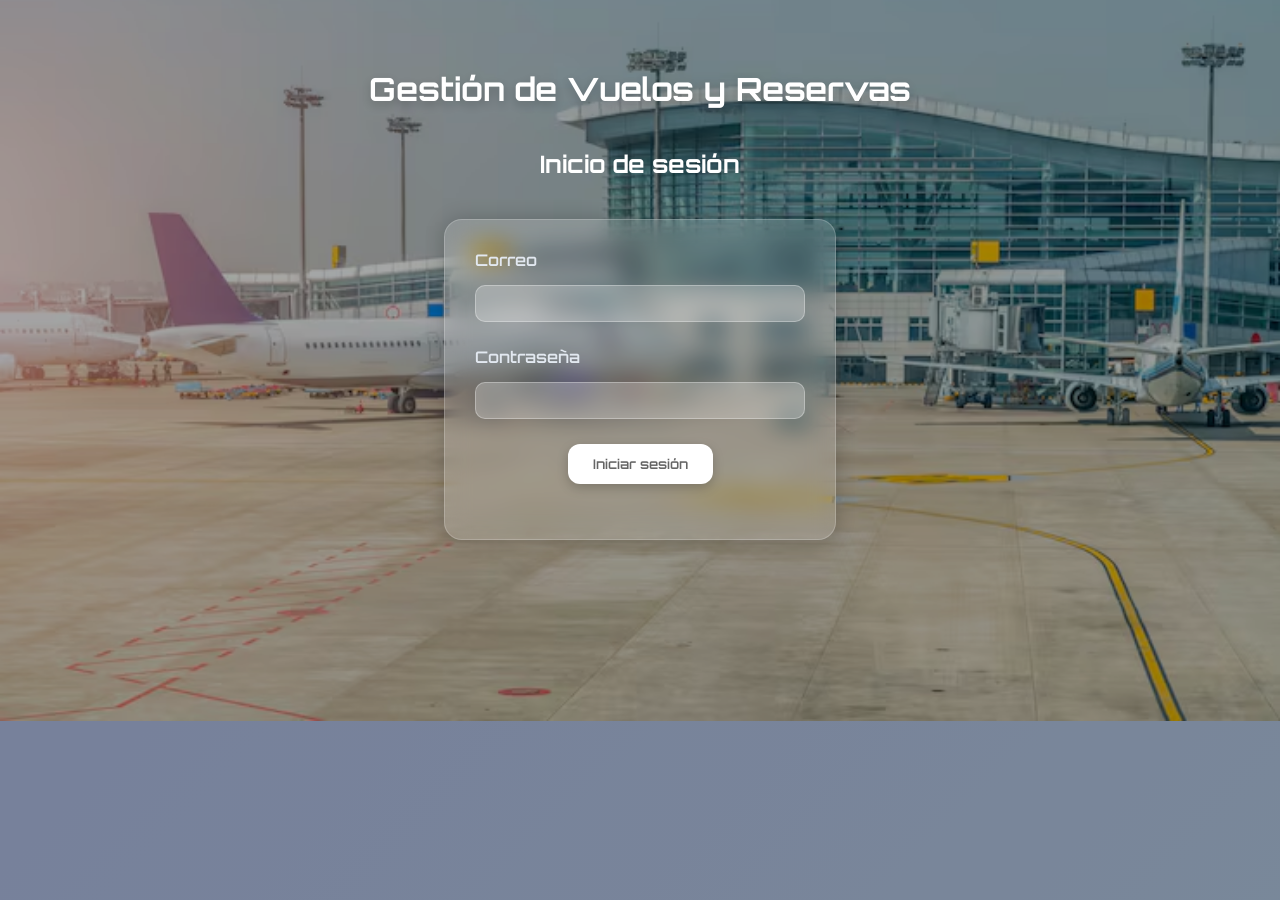
==== front/gestor/dashboard.html @ 474c813d "Se crearon todos los archivos necesarios para el frontend" ====
<!DOCTYPE html>
<html lang="es">
<head>
    <meta charset="UTF-8">
    <meta name="viewport" content="width=device-width, initial-scale=1">
    <title>Dashboard - Gestión de Vuelos y Reservas</title>
    <link rel="stylesheet" href="css/styles.css">
    <link rel="icon" type="image/png" href="../resources/plane.png">
</head>
<body>
    <h1>Dashboard</h1>
    <button id="logoutBtn">Cerrar sesión</button>
    <div id="content"></div>
    <script type="module" src="js/dashboard.js"></script>
</body>
</html>
---- front/gestor/css/styles.css ----
@import url('https://fonts.googleapis.com/css2?family=Orbitron:wght@400..900&display=swap');

body {
    font-family: "Orbitron", sans-serif;

    background-image: 
        url("../resources/aeropuerto.jpg"),
        linear-gradient(135deg, #aeaaf1, #c0e3e9);

    background-size: cover, 400% 400%;
    background-position: center, center;
    background-repeat: no-repeat;

    animation: gradientMove 12s ease infinite;

    display: flex;
    flex-direction: column;
    align-items: center;
    padding: 40px;
    color: #fff;
    position: relative;
}

body::before {
    content: "";
    position: fixed;
    inset: 0;
    background: rgba(0, 0, 0, 0.35);
    z-index: -1;
}

@keyframes gradientMove {
    0% { background-position: 0% 50%; }
    50% { background-position: 100% 50%; }
    100% { background-position: 0% 50%; }
}

h1 {
    margin-bottom: 20px;
    text-shadow: 0 4px 10px rgba(0,0,0,0.2);
}

/* Ajuste para el formulario con id loginForm */
.login-form {
    background: rgba(255, 255, 255, 0.15);
    backdrop-filter: blur(12px);
    padding: 30px;
    border-radius: 18px;
    width: 330px;
    display: flex;
    flex-direction: column;
    gap: 25px;
    box-shadow: 0 0 20px rgba(0,0,0,0.2);
    border: 1px solid rgba(255,255,255,0.2);
    transform: translateY(0);
    animation: fadeUp 0.9s ease forwards;
}

@keyframes fadeUp {
    from { opacity: 0; transform: translateY(20px); }
    to   { opacity: 1; transform: translateY(0); }
}

/* Estilizado las dos columnas de etiqueta e input en forma vertical */
.form-grid {
    display: grid;
    grid-template-columns: 1fr; /* Una columna para etiqueta y abajo input */
    gap: 15px;
}

.form-grid label {
    font-weight: 600;
    color: #e2e8f0;
}

.form-grid input {
    padding: 10px;
    border-radius: 10px;
    border: 1px solid rgba(255,255,255,0.3);
    background: rgba(255,255,255,0.25);
    color: #fff;
    transition: 0.3s;
}

.form-grid input:focus {
    outline: none;
    border-color: #fff;
    background: rgba(255,255,255,0.4);
    box-shadow: 0 0 10px rgba(255,255,255,0.3);
}

.btn-container {
    display: flex;
    justify-content: center;
}

button {
    font-family: "Orbitron", sans-serif;
    padding: 12px 25px;
    border: none;
    border-radius: 12px;
    font-weight: 600;
    background: #fff;
    color: #0000009a;
    cursor: pointer;
    transition: 0.25s;
    box-shadow: 0px 4px 12px rgba(0,0,0,0.2);
}

button:hover {
    background: #e0e7ff;
    transform: scale(1.05);
}

button:active {
    transform: scale(0.97);
}

/* Mensaje de error */
#error-message {
    margin-top: -15px;
    font-weight: 600;
    font-size: 0.9rem;
}
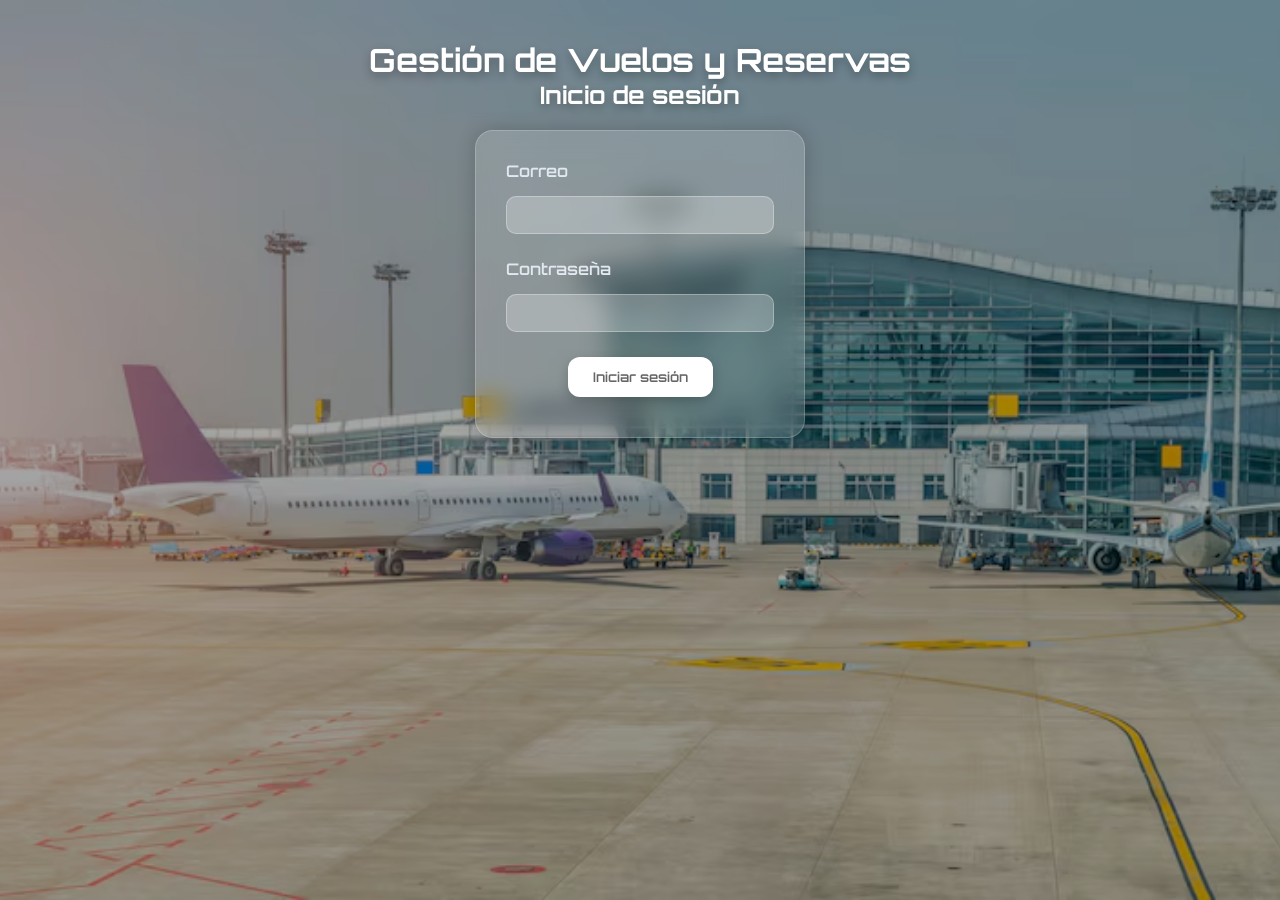
==== commit f3ffa1c7: "Se corrigieron varios aspectos del dashboard, como su aspecto, funcionamiento y organización" ====
--- a/front/gestor/dashboard.html
+++ b/front/gestor/dashboard.html
@@ -5,12 +5,32 @@
     <meta name="viewport" content="width=device-width, initial-scale=1">
     <title>Dashboard - Gestión de Vuelos y Reservas</title>
     <link rel="stylesheet" href="css/styles.css">
-    <link rel="icon" type="image/png" href="../resources/plane.png">
+    <link rel="icon" type="image/png" href="resources/plane.png">
 </head>
-<body>
-    <h1>Dashboard</h1>
-    <button id="logoutBtn">Cerrar sesión</button>
-    <div id="content"></div>
+<body class="dashboard-body">
+    <!-- Header -->
+    <header class="dashboard-header">
+        <div class="header-content">
+            <h1>✈️ Sistema de Gestión de Vuelos</h1>
+            <div class="user-info">
+                <span id="userRole" class="user-role"></span>
+                <button id="logoutBtn" class="btn-logout">Cerrar sesión</button>
+            </div>
+        </div>
+    </header>
+
+    <!-- Navigation Tabs -->
+    <nav class="dashboard-nav" id="dashboardNav">
+        <!-- Se llenará dinámicamente según el rol -->
+    </nav>
+
+    <!-- Main Content Area -->
+    <main class="dashboard-main">
+        <div id="content" class="content-area">
+            <!-- Se llenará dinámicamente -->
+        </div>
+    </main>
+
     <script type="module" src="js/dashboard.js"></script>
 </body>
 </html>
--- a/front/gestor/css/styles.css
+++ b/front/gestor/css/styles.css
@@ -1,24 +1,28 @@
 @import url('https://fonts.googleapis.com/css2?family=Orbitron:wght@400..900&display=swap');
+
+/* ========== ESTILOS GENERALES ========== */
+* {
+    margin: 0;
+    padding: 0;
+    box-sizing: border-box;
+}
 
 body {
     font-family: "Orbitron", sans-serif;
-
     background-image: 
         url("../resources/aeropuerto.jpg"),
         linear-gradient(135deg, #aeaaf1, #c0e3e9);
-
     background-size: cover, 400% 400%;
     background-position: center, center;
     background-repeat: no-repeat;
-
     animation: gradientMove 12s ease infinite;
-
     display: flex;
     flex-direction: column;
     align-items: center;
     padding: 40px;
     color: #fff;
     position: relative;
+    min-height: 100vh;
 }
 
 body::before {
@@ -35,12 +39,11 @@
     100% { background-position: 0% 50%; }
 }
 
-h1 {
-    margin-bottom: 20px;
-    text-shadow: 0 4px 10px rgba(0,0,0,0.2);
-}
-
-/* Ajuste para el formulario con id loginForm */
+h1, h2 {
+    text-shadow: 0 4px 10px rgba(0,0,0,0.3);
+}
+
+/* ========== LOGIN FORM ========== */
 .login-form {
     background: rgba(255, 255, 255, 0.15);
     backdrop-filter: blur(12px);
@@ -52,7 +55,6 @@
     gap: 25px;
     box-shadow: 0 0 20px rgba(0,0,0,0.2);
     border: 1px solid rgba(255,255,255,0.2);
-    transform: translateY(0);
     animation: fadeUp 0.9s ease forwards;
 }
 
@@ -61,10 +63,9 @@
     to   { opacity: 1; transform: translateY(0); }
 }
 
-/* Estilizado las dos columnas de etiqueta e input en forma vertical */
 .form-grid {
     display: grid;
-    grid-template-columns: 1fr; /* Una columna para etiqueta y abajo input */
+    grid-template-columns: 1fr;
     gap: 15px;
 }
 
@@ -73,25 +74,34 @@
     color: #e2e8f0;
 }
 
-.form-grid input {
+.form-grid input,
+.form-grid select {
     padding: 10px;
     border-radius: 10px;
     border: 1px solid rgba(255,255,255,0.3);
     background: rgba(255,255,255,0.25);
     color: #fff;
     transition: 0.3s;
-}
-
-.form-grid input:focus {
+    font-family: "Orbitron", sans-serif;
+}
+
+.form-grid input:focus,
+.form-grid select:focus {
     outline: none;
     border-color: #fff;
     background: rgba(255,255,255,0.4);
     box-shadow: 0 0 10px rgba(255,255,255,0.3);
 }
 
+.form-grid select option {
+    background: #2d3748;
+    color: #fff;
+}
+
 .btn-container {
     display: flex;
     justify-content: center;
+    gap: 10px;
 }
 
 button {
@@ -116,9 +126,344 @@
     transform: scale(0.97);
 }
 
-/* Mensaje de error */
 #error-message {
     margin-top: -15px;
     font-weight: 600;
     font-size: 0.9rem;
-}
+    color: #ff6b6b;
+}
+
+/* ========== DASHBOARD STYLES ========== */
+.dashboard-body {
+    padding: 0;
+    align-items: stretch;
+}
+
+.dashboard-header {
+    width: 100%;
+    background: rgba(255, 255, 255, 0.1);
+    backdrop-filter: blur(15px);
+    border-bottom: 1px solid rgba(255, 255, 255, 0.2);
+    padding: 20px 40px;
+}
+
+.header-content {
+    max-width: 1400px;
+    margin: 0 auto;
+    display: flex;
+    justify-content: space-between;
+    align-items: center;
+}
+
+.header-content h1 {
+    font-size: 1.8rem;
+    margin: 0;
+}
+
+.user-info {
+    display: flex;
+    align-items: center;
+    gap: 20px;
+}
+
+.user-role {
+    background: rgba(255, 255, 255, 0.2);
+    padding: 8px 16px;
+    border-radius: 20px;
+    font-size: 0.9rem;
+    font-weight: 600;
+}
+
+.btn-logout {
+    background: rgba(255, 100, 100, 0.8);
+    color: #fff;
+}
+
+.btn-logout:hover {
+    background: rgba(255, 100, 100, 1);
+}
+
+/* ========== NAVIGATION TABS ========== */
+.dashboard-nav {
+    width: 100%;
+    background: rgba(255, 255, 255, 0.05);
+    backdrop-filter: blur(10px);
+    border-bottom: 1px solid rgba(255, 255, 255, 0.1);
+    padding: 0 40px;
+}
+
+.nav-tabs {
+    max-width: 1400px;
+    margin: 0 auto;
+    display: flex;
+    gap: 5px;
+    list-style: none;
+}
+
+.nav-tab {
+    padding: 15px 25px;
+    cursor: pointer;
+    transition: 0.3s;
+    border-bottom: 3px solid transparent;
+    font-weight: 600;
+}
+
+.nav-tab:hover {
+    background: rgba(255, 255, 255, 0.1);
+}
+
+.nav-tab.active {
+    background: rgba(255, 255, 255, 0.15);
+    border-bottom-color: #fff;
+}
+
+/* ========== MAIN CONTENT ========== */
+.dashboard-main {
+    width: 100%;
+    flex: 1;
+    padding: 40px;
+}
+
+.content-area {
+    max-width: 1400px;
+    margin: 0 auto;
+    background: rgba(255, 255, 255, 0.1);
+    backdrop-filter: blur(12px);
+    border-radius: 18px;
+    padding: 30px;
+    box-shadow: 0 0 30px rgba(0,0,0,0.2);
+    border: 1px solid rgba(255,255,255,0.2);
+}
+
+.section-header {
+    display: flex;
+    justify-content: space-between;
+    align-items: center;
+    margin-bottom: 25px;
+}
+
+.section-header h2 {
+    margin: 0;
+}
+
+.btn-primary {
+    background: rgba(100, 200, 255, 0.9);
+    color: #fff;
+}
+
+.btn-primary:hover {
+    background: rgba(100, 200, 255, 1);
+}
+
+.btn-secondary {
+    background: rgba(150, 150, 150, 0.8);
+    color: #fff;
+}
+
+.btn-secondary:hover {
+    background: rgba(150, 150, 150, 1);
+}
+
+.btn-danger {
+    background: rgba(255, 100, 100, 0.8);
+    color: #fff;
+    padding: 8px 16px;
+    font-size: 0.85rem;
+}
+
+.btn-danger:hover {
+    background: rgba(255, 100, 100, 1);
+}
+
+.btn-success {
+    background: rgba(100, 200, 100, 0.8);
+    color: #fff;
+    padding: 8px 16px;
+    font-size: 0.85rem;
+}
+
+.btn-success:hover {
+    background: rgba(100, 200, 100, 1);
+}
+
+.btn-small {
+    padding: 6px 12px;
+    font-size: 0.8rem;
+}
+
+/* ========== TABLES ========== */
+.table-container {
+    overflow-x: auto;
+    margin-top: 20px;
+}
+
+table {
+    width: 100%;
+    border-collapse: collapse;
+    background: rgba(255, 255, 255, 0.05);
+    border-radius: 12px;
+    overflow: hidden;
+}
+
+thead {
+    background: rgba(0, 0, 0, 0.3);
+}
+
+th, td {
+    padding: 15px;
+    text-align: left;
+    border-bottom: 1px solid rgba(255, 255, 255, 0.1);
+}
+
+th {
+    font-weight: 700;
+    text-transform: uppercase;
+    font-size: 0.85rem;
+    letter-spacing: 0.5px;
+}
+
+tbody tr {
+    transition: 0.2s;
+}
+
+tbody tr:hover {
+    background: rgba(255, 255, 255, 0.1);
+}
+
+.actions {
+    display: flex;
+    gap: 8px;
+}
+
+/* ========== FORMS IN MODAL ========== */
+.modal {
+    display: none;
+    position: fixed;
+    inset: 0;
+    background: rgba(0, 0, 0, 0.7);
+    backdrop-filter: blur(5px);
+    z-index: 1000;
+    align-items: center;
+    justify-content: center;
+}
+
+.modal.active {
+    display: flex;
+}
+
+.modal-content {
+    background: rgba(30, 30, 50, 0.95);
+    backdrop-filter: blur(15px);
+    padding: 30px;
+    border-radius: 18px;
+    width: 90%;
+    max-width: 500px;
+    box-shadow: 0 0 40px rgba(0,0,0,0.5);
+    border: 1px solid rgba(255,255,255,0.2);
+}
+
+.modal-header {
+    display: flex;
+    justify-content: space-between;
+    align-items: center;
+    margin-bottom: 20px;
+}
+
+.modal-header h3 {
+    margin: 0;
+}
+
+.btn-close {
+    background: transparent;
+    color: #fff;
+    font-size: 1.5rem;
+    padding: 0;
+    width: 30px;
+    height: 30px;
+    border-radius: 50%;
+}
+
+.btn-close:hover {
+    background: rgba(255, 255, 255, 0.1);
+}
+
+.modal-form {
+    display: flex;
+    flex-direction: column;
+    gap: 20px;
+}
+
+.form-group {
+    display: flex;
+    flex-direction: column;
+    gap: 8px;
+}
+
+.form-group label {
+    font-weight: 600;
+    font-size: 0.9rem;
+}
+
+.form-group input,
+.form-group select {
+    padding: 12px;
+    border-radius: 10px;
+    border: 1px solid rgba(255,255,255,0.3);
+    background: rgba(255,255,255,0.15);
+    color: #fff;
+    font-family: "Orbitron", sans-serif;
+}
+
+.form-group input:focus,
+.form-group select:focus {
+    outline: none;
+    border-color: #fff;
+    background: rgba(255,255,255,0.25);
+}
+
+/* ========== EMPTY STATE ========== */
+.empty-state {
+    text-align: center;
+    padding: 60px 20px;
+    color: rgba(255, 255, 255, 0.7);
+}
+
+.empty-state-icon {
+    font-size: 4rem;
+    margin-bottom: 20px;
+}
+
+/* ========== LOADING ========== */
+.loading {
+    text-align: center;
+    padding: 40px;
+    font-size: 1.2rem;
+    color: rgba(255, 255, 255, 0.8);
+}
+
+/* ========== RESPONSIVE ========== */
+@media (max-width: 768px) {
+    .dashboard-header,
+    .dashboard-nav,
+    .dashboard-main {
+        padding: 20px;
+    }
+
+    .header-content {
+        flex-direction: column;
+        gap: 15px;
+        text-align: center;
+    }
+
+    .nav-tabs {
+        flex-wrap: wrap;
+    }
+
+    table {
+        font-size: 0.85rem;
+    }
+
+    th, td {
+        padding: 10px;
+    }
+}
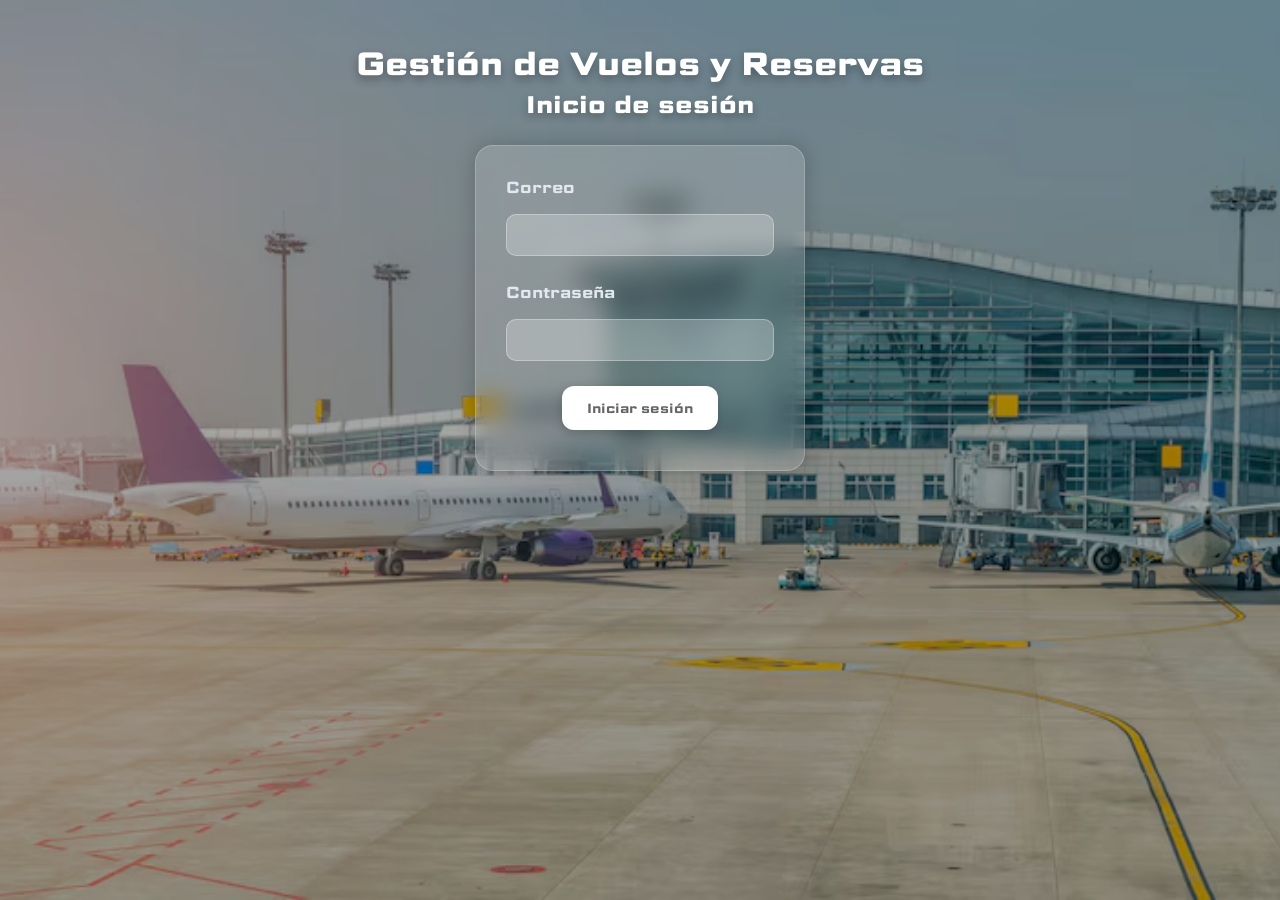
==== commit ef1b5b61: "Se eliminaron comentarios innecesarios" ====
--- a/front/gestor/dashboard.html
+++ b/front/gestor/dashboard.html
@@ -8,10 +8,9 @@
     <link rel="icon" type="image/png" href="resources/plane.png">
 </head>
 <body class="dashboard-body">
-    <!-- Header -->
     <header class="dashboard-header">
         <div class="header-content">
-            <h1>✈️ Sistema de Gestión de Vuelos</h1>
+            <h1>Sistema de Gestión de Vuelos</h1>
             <div class="user-info">
                 <span id="userRole" class="user-role"></span>
                 <button id="logoutBtn" class="btn-logout">Cerrar sesión</button>
@@ -19,15 +18,11 @@
         </div>
     </header>
 
-    <!-- Navigation Tabs -->
     <nav class="dashboard-nav" id="dashboardNav">
-        <!-- Se llenará dinámicamente según el rol -->
     </nav>
 
-    <!-- Main Content Area -->
     <main class="dashboard-main">
         <div id="content" class="content-area">
-            <!-- Se llenará dinámicamente -->
         </div>
     </main>
 
--- a/front/gestor/css/styles.css
+++ b/front/gestor/css/styles.css
@@ -1,6 +1,5 @@
-@import url('https://fonts.googleapis.com/css2?family=Orbitron:wght@400..900&display=swap');
-
-/* ========== ESTILOS GENERALES ========== */
+@import url('https://fonts.googleapis.com/css2?family=Science+Gothic:wght@100..900&display=swap');
+
 * {
     margin: 0;
     padding: 0;
@@ -8,7 +7,7 @@
 }
 
 body {
-    font-family: "Orbitron", sans-serif;
+    font-family: "Science Gothic", sans-serif;
     background-image: 
         url("../resources/aeropuerto.jpg"),
         linear-gradient(135deg, #aeaaf1, #c0e3e9);
@@ -43,7 +42,6 @@
     text-shadow: 0 4px 10px rgba(0,0,0,0.3);
 }
 
-/* ========== LOGIN FORM ========== */
 .login-form {
     background: rgba(255, 255, 255, 0.15);
     backdrop-filter: blur(12px);
@@ -82,7 +80,7 @@
     background: rgba(255,255,255,0.25);
     color: #fff;
     transition: 0.3s;
-    font-family: "Orbitron", sans-serif;
+    font-family: "Science Gothic", sans-serif;
 }
 
 .form-grid input:focus,
@@ -98,6 +96,34 @@
     color: #fff;
 }
 
+select {
+    color: #fff !important;
+    background: rgba(255,255,255,0.25) !important;
+}
+
+select option {
+    background: #2d3748 !important;
+    color: #fff !important;
+    padding: 10px;
+}
+
+select::-webkit-scrollbar {
+    width: 10px;
+}
+
+select::-webkit-scrollbar-track {
+    background: #1a202c;
+}
+
+select::-webkit-scrollbar-thumb {
+    background: #4a5568;
+    border-radius: 5px;
+}
+
+select::-webkit-scrollbar-thumb:hover {
+    background: #718096;
+}
+
 .btn-container {
     display: flex;
     justify-content: center;
@@ -105,7 +131,7 @@
 }
 
 button {
-    font-family: "Orbitron", sans-serif;
+    font-family: "Science Gothic", sans-serif;
     padding: 12px 25px;
     border: none;
     border-radius: 12px;
@@ -133,7 +159,6 @@
     color: #ff6b6b;
 }
 
-/* ========== DASHBOARD STYLES ========== */
 .dashboard-body {
     padding: 0;
     align-items: stretch;
@@ -183,7 +208,6 @@
     background: rgba(255, 100, 100, 1);
 }
 
-/* ========== NAVIGATION TABS ========== */
 .dashboard-nav {
     width: 100%;
     background: rgba(255, 255, 255, 0.05);
@@ -217,7 +241,6 @@
     border-bottom-color: #fff;
 }
 
-/* ========== MAIN CONTENT ========== */
 .dashboard-main {
     width: 100%;
     flex: 1;
@@ -291,7 +314,6 @@
     font-size: 0.8rem;
 }
 
-/* ========== TABLES ========== */
 .table-container {
     overflow-x: auto;
     margin-top: 20px;
@@ -335,7 +357,6 @@
     gap: 8px;
 }
 
-/* ========== FORMS IN MODAL ========== */
 .modal {
     display: none;
     position: fixed;
@@ -411,7 +432,7 @@
     border: 1px solid rgba(255,255,255,0.3);
     background: rgba(255,255,255,0.15);
     color: #fff;
-    font-family: "Orbitron", sans-serif;
+    font-family: "Science Gothic", sans-serif;
 }
 
 .form-group input:focus,
@@ -421,7 +442,6 @@
     background: rgba(255,255,255,0.25);
 }
 
-/* ========== EMPTY STATE ========== */
 .empty-state {
     text-align: center;
     padding: 60px 20px;
@@ -433,7 +453,6 @@
     margin-bottom: 20px;
 }
 
-/* ========== LOADING ========== */
 .loading {
     text-align: center;
     padding: 40px;
@@ -441,7 +460,6 @@
     color: rgba(255, 255, 255, 0.8);
 }
 
-/* ========== RESPONSIVE ========== */
 @media (max-width: 768px) {
     .dashboard-header,
     .dashboard-nav,
